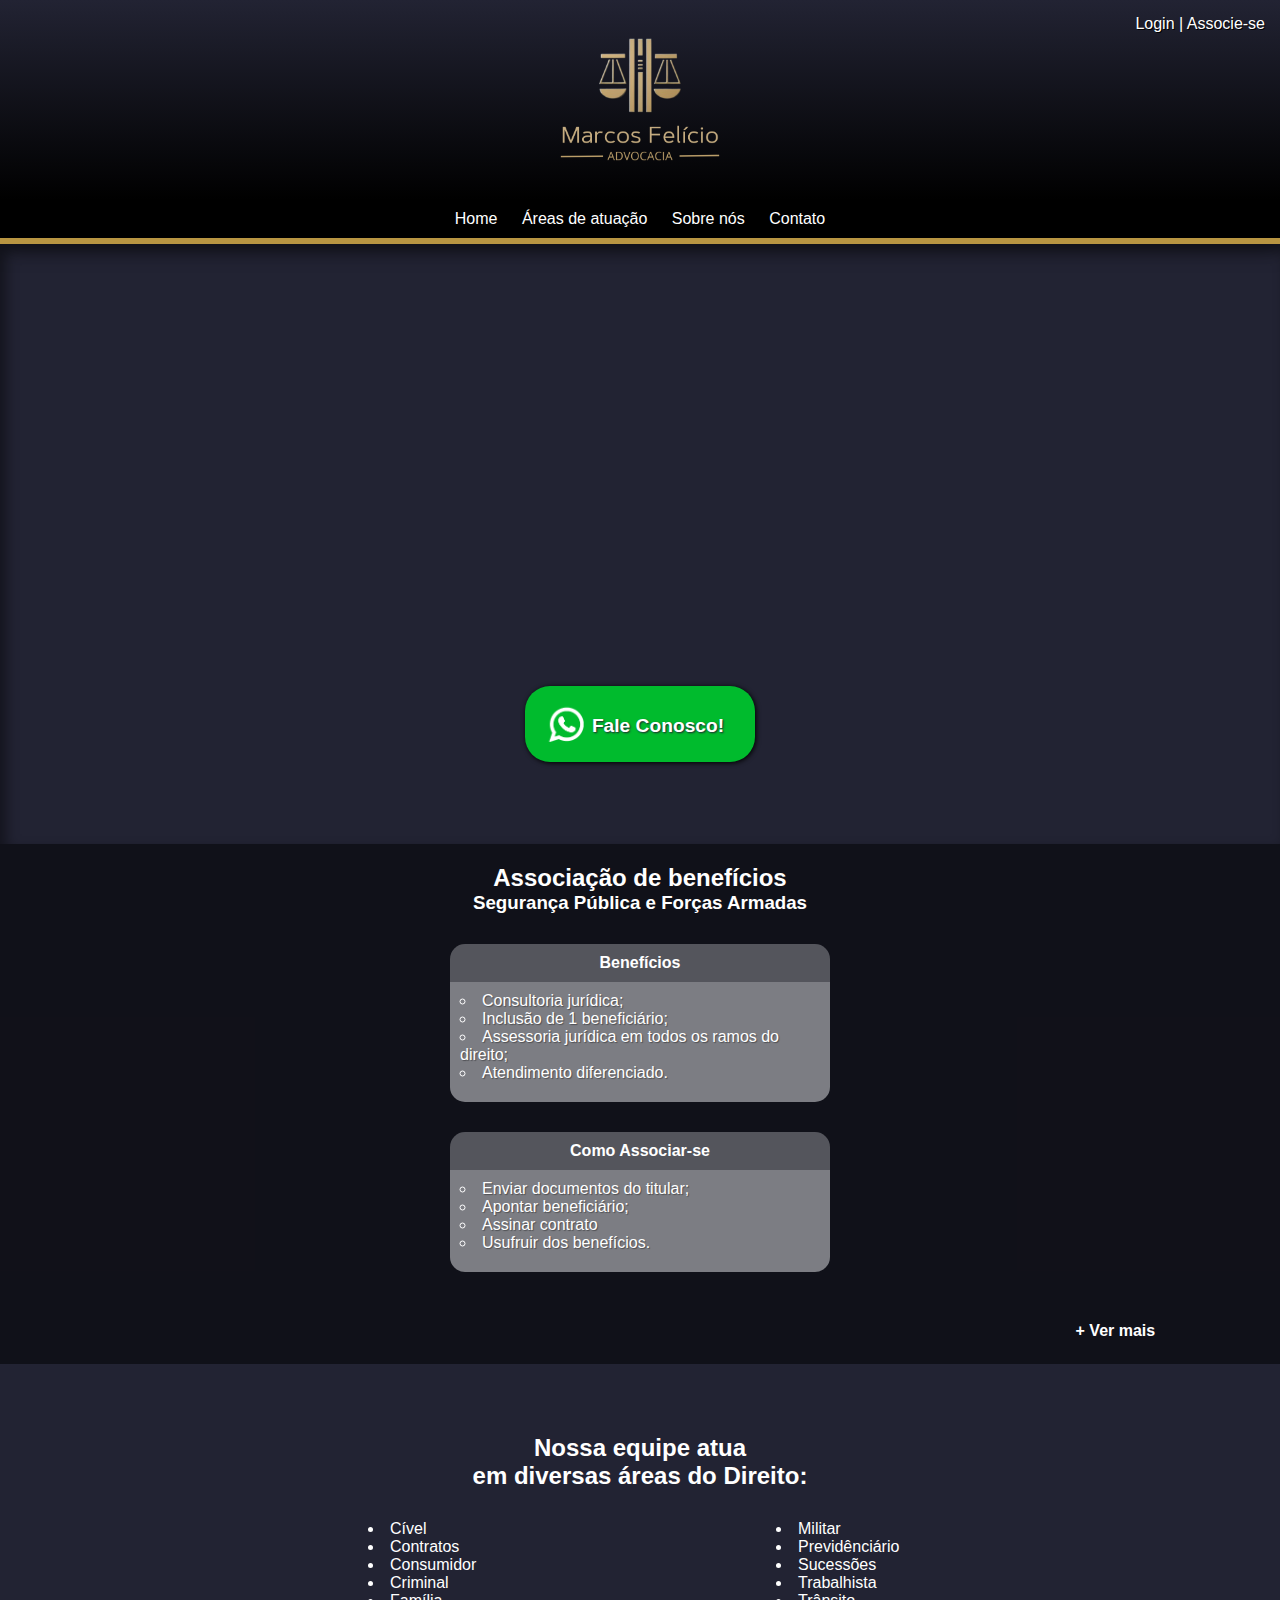
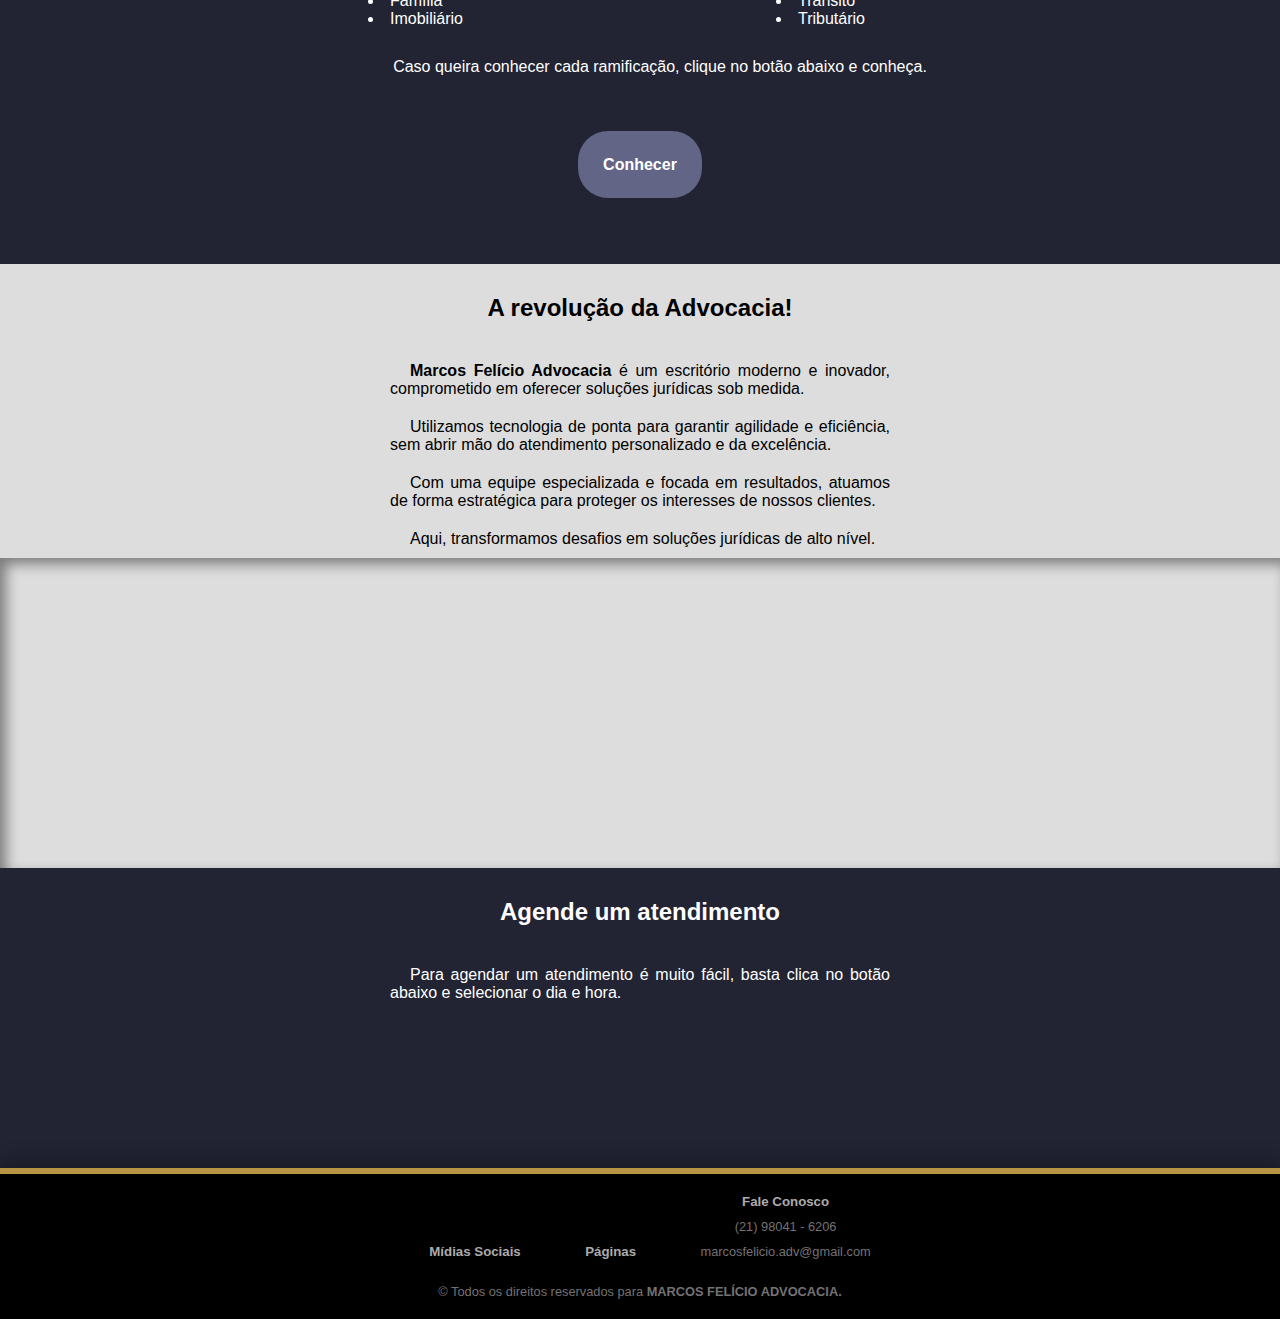
==== index.html @ d79ed9b8 "site responsivo" ====
<!DOCTYPE html>
<html lang="pt-br">
<head>
    <meta charset="UTF-8">
    <meta name="viewport" content="width=device-width, initial-scale=1.0">
    <title>Marcos Felício Advocacia</title>
    <link rel="stylesheet" href="https://fonts.googleapis.com/css2?family=Material+Symbols+Outlined:opsz,wght,FILL,GRAD@20..48,100..700,0..1,-50..200" />
    <link rel="stylesheet" href="styles/index-mob.css">
    <link rel="stylesheet" href="styles/index-all.css">

    <link rel="shortcut icon" href="images/favicon.ico" type="image/x-icon">    
</head>
<body onresize="mudoutamanho()">
    <header>
        <p><a href="#">Login</a> | <a href="#">Associe-se</a></p>
        <img src="images/Marcos Felício.png" alt="Logotipo">
    </header>
    
    <span id="burguer" class="material-symbols-outlined" onclick="clickMenu()">menu</span>

    <menu id="menu">
        <ul>
            <li><a href="#">Home</a></li>
            <li><a href="#">Áreas de atuação</a></li>
            <li><a href="#">Sobre nós</a></li>
            <li><a href="#">Contato</a></li>
            <li class="menumob"><a href="#"><span class="material-symbols-outlined">login</span> Login</a></li>
            <li class="menumob"><a href="#"><span class="material-symbols-outlined">person_add</span> Associe-se</a></li>
        </ul>
    </menu>
    <div class="linha"></div>
    <main>
        <section id="banner">
            <p><a href="https://wa.me/5521980416206" target="_blank"><img src="images/whatsapp.png" alt="icone_whatsapp">Fale Conosco!</a></p>
        </section>

        <section id="associacao">
                <h2>Associação de benefícios</h2>
                <h3>Segurança Pública e Forças Armadas</h3>
            <article>
                <h4>Benefícios</h4>
                <ul>
                    <li>Consultoria jurídica;</li>
                    <li>Inclusão de 1 beneficiário;</li>
                    <li>Assessoria jurídica em todos os ramos do direito;</li>
                    <li>Atendimento diferenciado.</li>
                </ul>
            </article>
            <article>
                <h4>Como Associar-se</h4>
                <ul>
                    <li>Enviar documentos do titular;</li>
                    <li>Apontar beneficiário;</li>
                    <li>Assinar contrato</li>
                    <li>Usufruir dos benefícios.</li>
                </ul>
            </article>
            <h3 class="mais"><a href="#" class="mais">+ Ver mais</a></h3>
        </section>

        <section id="especialidades">
            <h2>Nossa equipe atua<br> em diversas áreas do Direito:</h2>
            <article>
                <ul>
                    <li>Cível</li>
                    <li>Contratos</li>
                    <li>Consumidor</li>
                    <li>Criminal</li>
                    <li>Família</li>
                    <li>Imobiliário</li>
                    <li>Militar</li>
                    <li>Previdênciário</li>
                    <li>Sucessões</li>
                    <li>Trabalhista</li>
                    <li>Trânsito</li>
                    <li>Tributário</li>
                </ul>
            </article>
            <p id="indent">Caso queira conhecer cada ramificação, clique no botão abaixo e conheça.</p>
            <p id="conhecer"><a href="#">Conhecer</a></p>
        </section>

        <section id="apresentacao">
            <div id="revolucao">
            <h2>A revolução da Advocacia!</h2>
                <p><strong>Marcos Felício Advocacia</strong> é um escritório moderno e inovador, comprometido em oferecer soluções jurídicas sob medida.</p> <p>Utilizamos tecnologia de ponta para garantir agilidade e eficiência, sem abrir mão do atendimento personalizado e da excelência.</p> <p>Com uma equipe especializada e focada em resultados, atuamos de forma estratégica para proteger os interesses de nossos clientes. </p><p>Aqui, transformamos desafios em soluções jurídicas de alto nível.</p>
            </div>
            <div id="imagem"></div>
        </section>
        <section id="agendamento">
            <h2>Agende um atendimento</h2>
            <p>Para agendar um atendimento é muito fácil, basta clica no botão abaixo e selecionar o dia e hora.</p>
            <div id="botao">
                <link href="https://calendar.google.com/calendar/scheduling-button-script.css" rel="stylesheet">
                    
                <script src="https://calendar.google.com/calendar/scheduling-button-script.js" async>

                </script>
                <script>
                    (function() {
                        var target = document.currentScript;
                        window.addEventListener('load', function() {
                        calendar.schedulingButton.load({
                        url: 'https://calendar.google.com/calendar/appointments/schedules/AcZssZ1_N-QK_9eDlYjeu1xu1SVpFrmO-2zY3DSFx8ysfodoXQvrzI2ch4QLSqxW19ItHxxBFsAYTBVs?gv=true',
                        color: '#636ab8',
                        label: "Clique aqui!",
                        target,
                        });
                    });
                    })();
                    </script>
            </div>
        </section>
        <!--
        Apresentação com IMG;
        Associação para membros da segurança pública;
        breve descrição: quantidade de advogados, etc.;
        Especialidades;
        Agende um atendimento;
        -->
    </main>
    <div class="linha"></div>
    <footer>
        <div>
            <h5>Mídias Sociais</h5>
        </div>
        <div>
            <h5>Páginas</h5>
        </div>
        <div>
            <h5>Fale Conosco</h5>
            <p><a href="https://wa.me/5521980416206" target="_blank">(21) 98041 - 6206</a></p>
            <p>marcosfelicio.adv@gmail.com</p>
        </div>
        <p>© Todos os direitos reservados para <strong>MARCOS FELÍCIO ADVOCACIA.</strong></p>
    </footer>

    <script>

        //window.alert('Repositório online para visualização dos nobres colegas.')

       /* function mudoutamanho() {
            var itens = document.getElementById('menu')

            if (window.innerWidth >=768) {
                itens.style.display = 'block'
            } else {
                itens.style.display = 'none'
            }
        }*/

        function clickMenu() {
            if (menu.style.display == 'block'){
                menu.style.display = 'none'
            } else {
                menu.style.display = 'block'
            }
        }
    </script>

</body>
</html>
---- styles/index-mob.css ----
@charset "UTF-8";

* {
    margin: 0px;
    padding: 0px;
}

:root {
    --cor1: #636ab8;
    --cor2: #626585;
    --cor3: #282f76;
    --cor4: #222333;
    --cor5: #b89542;
}

body {
   font-family: Arial, Helvetica, sans-serif;
   background-color: var(--cor4);
}

header {
    position: relative;
    height: 200px;
    background-image: linear-gradient(to bottom, var(--cor4), black);
}

header > p {
    display: none;
    position: relative;
    color: white;
    text-align: right;
    padding: 15px;
}

header > p > a {
    position: relative;
    text-decoration: none;
    color: white;
    text-shadow: 1px 1px 0px black;
}

header > p > a:hover {
    text-decoration: underline;
}

header img{
    width: 180px;
    position: absolute;
    left: 50%;
    top: 40%;

    transform: translate(-50%, -50%);
}

span#burguer {
    text-align: center;
    padding: 10px;
    color: white;
    display: block;
    background-color: black;
    cursor: pointer;
}

span#burguer:hover {
    background-color: var(--cor2);
}

menu {
    display: none;
}

menu > ul {
    list-style-type: none;
}

menu a {
    display: block;
    padding: 10px;
    text-decoration: none;
    background-color: black;
    color: white;
    text-align: center;
    border-top: 2px solid var(--cor2);
}

menu a:hover {
    background-color: var(--cor4);
}

div.linha {
    background-color: var(--cor5);
    height: 6px;
    box-shadow: 1px 1px 23px black;
}

main section#banner {
    position: relative;
    background-image: url('../images/banner.jpg');
    background-size: cover;
    background-position: right top;
    box-shadow: inset 6px 6px 13px 0px rgba(0, 0, 0, 0.438);
    height: 600px;
}

main section#banner a {
    position: absolute;
    text-align: center;
    font-weight: bold;
    font-size: 1.2em;
    padding-bottom: 25px;
    padding-left: 25px;
    padding-right: 25px;
    padding-top: 10px;
    width: 180px;
    background-color: #00BB2D;
    border-radius: 25px;
    text-shadow: 1px 1px 2px var(--cor4);
    text-decoration: none;
    color: white;
    box-shadow: 1px 1px 5px black;
    top: 80%;
    left: 50%;

    transform: translate(-50%, -50%);
}

main section#banner img {
    width: 20%;
    transform: translate(-20%, 30%);
}

main section#banner a:hover {
    background-color: #007c1d;
    outline-color: #01270a;
    color: white;
    box-shadow: 2px 2px 10px black;
}

main section#associacao {
    background-color: rgba(0, 0, 0, 0.504);
    height: 520px;
}

main section#associacao h2 {
    padding-top: 20px;
}

main section#associacao h2, h3{
    text-align: center;
    color: white;
}

main section#associacao article {
    margin: auto;
    text-align: center;
    display: block;
    margin-top: 30px;
    width: 380px;
}

main section#associacao article h4{
    text-align: center;
    color: white;
    padding: 10px;
    background-color: #54555c;
    border-top-left-radius: 15px;
    border-top-right-radius: 15px;
}

main section#associacao article ul{
    padding-top: 10px;
    color: rgb(255, 255, 255);
    text-align: left;
    padding-left: 10px;
    padding-bottom: 20px;
    border-bottom-left-radius: 15px;
    border-bottom-right-radius: 15px;
    list-style-position: inside;
    list-style-type: circle;
    background-color: #d2d4d88e;
    text-shadow: 1px 1px 1px rgba(0, 0, 0, 0.37);
}

.mais {
    margin-top: 50px;
    font-size: 1em;
    text-align: right;
    margin-right: 5%;
}

section#associacao > h3 > a {
    color: white;
    text-decoration: none;
}

section#associacao > h3 > a:hover {
    text-decoration: underline;
}

main section#especialidades {
    height: 500px;
}

main section#especialidades h2 {
    color: white;
    text-align: center;
    padding-top: 70px;
}

#especialidades article {
    margin-top: 30px;
    padding-left: 50px;
}

#especialidades ul {
    color: white;
    list-style-position: inside;
    columns: 2;
}

#especialidades > p#indent {
    color: white;
    margin-top: 30px;
    padding-left: 20px;
    text-indent: 20px;
}

#conhecer {
    text-align: center;
    font-weight: bold;
    padding-top: 80px;
}

#especialidades a {
    color: white;
    text-decoration: none;
    background-color: var(--cor2);
    padding: 25px;
    border-radius: 30px;
}

#especialidades a:hover {
    background-color: var(--cor3);
    color: var(--cor4);
}

main section#apresentacao {
    background-color: rgb(221, 221, 221);
}

#apresentacao h2 {
    text-align: center;
    padding: 30px;
}

#apresentacao p {
    /*display: block;*/
    margin: auto;
    padding: 10px;
    text-align: justify;
    text-indent: 20px;
    max-width: 500px;
}

section#apresentacao > div#imagem {
    display: block;
    background-image: url('../images/tecnologia.jpg');
    background-position: center bottom;
    background-repeat: no-repeat;
    background-size: cover;
    box-shadow: inset 6px 6px 13px 0px rgba(0, 0, 0, 0.438);
    height: 310px;
}

main section#agendamento {
    height: 300px;
    position: relative;
}

main section#agendamento h2 {
    padding: 30px;
    text-align: center;
    color: white;
}

main section#agendamento p {
    display: block;
    color: white;
    margin: auto;
    padding: 10px;
    text-align: justify;
    text-indent: 20px;
    max-width: 500px;
}

#botao {
    position: absolute;
    top: 80%;
    left: 50%;
    transform: translate(-50%, -50%);
}

footer {
    background-color: black;
    color: rgb(116, 114, 114);
    text-align: center;
}

footer > div > h5{
    color: rgb(173, 171, 171);
}

footer div {
    padding-top: 20px;
}

footer a {
    color: rgb(116, 114, 114);
    text-decoration: none;
}

footer > div > p{
    text-align: center;
    padding-top: 10px;
    font-size: 0.8em;
}

footer > p{
    text-align: center;
    padding-top: 20px;
    padding: 5px;
    padding-bottom: 20px;
    font-size: 0.8em;
}
---- styles/index-all.css ----
@charset "UTF-8";

/*Outra mídias*/

/* Pequenas telas e celular - até 768px*/
/* tablets 768px a 992px */
/* Desktops 992px a 1200px */
/* Grandes Telas - 1200px*/

@media screen and (min-width: 768px) and (max-width: 992px) {

    header > p {
        display: block;
    }

    menu {
        display: block;
        background-color: black;
    }

    menu ul {
        text-align: center;
    }

    menu li {
        display: inline-block;
    }

    menu a {
        display: inline-block;
        border-top: none;
        border-top-left-radius: 7px;
        border-top-right-radius: 7px;
    }

    span#burguer {
        display: none;
    }

    li.menumob {
        display: none;
    }   

    main section#especialidades article {
        margin: auto;
        display: block;
        margin-top: 30px;
        width: 500px;
    }

    section#especialidades > p#indent {
        text-align: center;
    }

}

@media screen and (min-width: 992px) and (max-width: 1200px) {

    header > p {
        display: block;
    }

    menu {
        display: block;
        background-color: black;
    }

    menu ul {
        text-align: center;
    }

    menu li {
        display: inline-block;
    }

    menu a {
        display: inline-block;
        border-top: none;
        border-top-left-radius: 7px;
        border-top-right-radius: 7px;
    }

    span#burguer {
        display: none;
    }

    li.menumob {
        display: none;
    }   

    main section#especialidades article {
        margin: auto;
        display: block;
        margin-top: 30px;
        width: 500px;
    }

    section#especialidades > p#indent {
        text-align: center;
    }

}

@media screen and (min-width: 1200px) {

    header > p {
        display: block;
    }

    menu {
        display: block;
        background-color: black;
    }

    menu ul {
        text-align: center;
    }

    menu li {
        display: inline-block;
    }

    menu a {
        display: inline-block;
        border-top: none;
        border-top-left-radius: 7px;
        border-top-right-radius: 7px;
    }

    span#burguer {
        display: none;
    }

    li.menumob {
        display: none;
    }   

    main section#especialidades article {
        margin: auto;
        display: block;
        padding-left: 20%;
        margin-top: 30px;
        width: 800px;
    }

    section#especialidades > p#indent {
        text-align: center;
    }

    footer div {
        display: inline-block;
        padding: 20px;
        padding-left: 40px;
    }

}
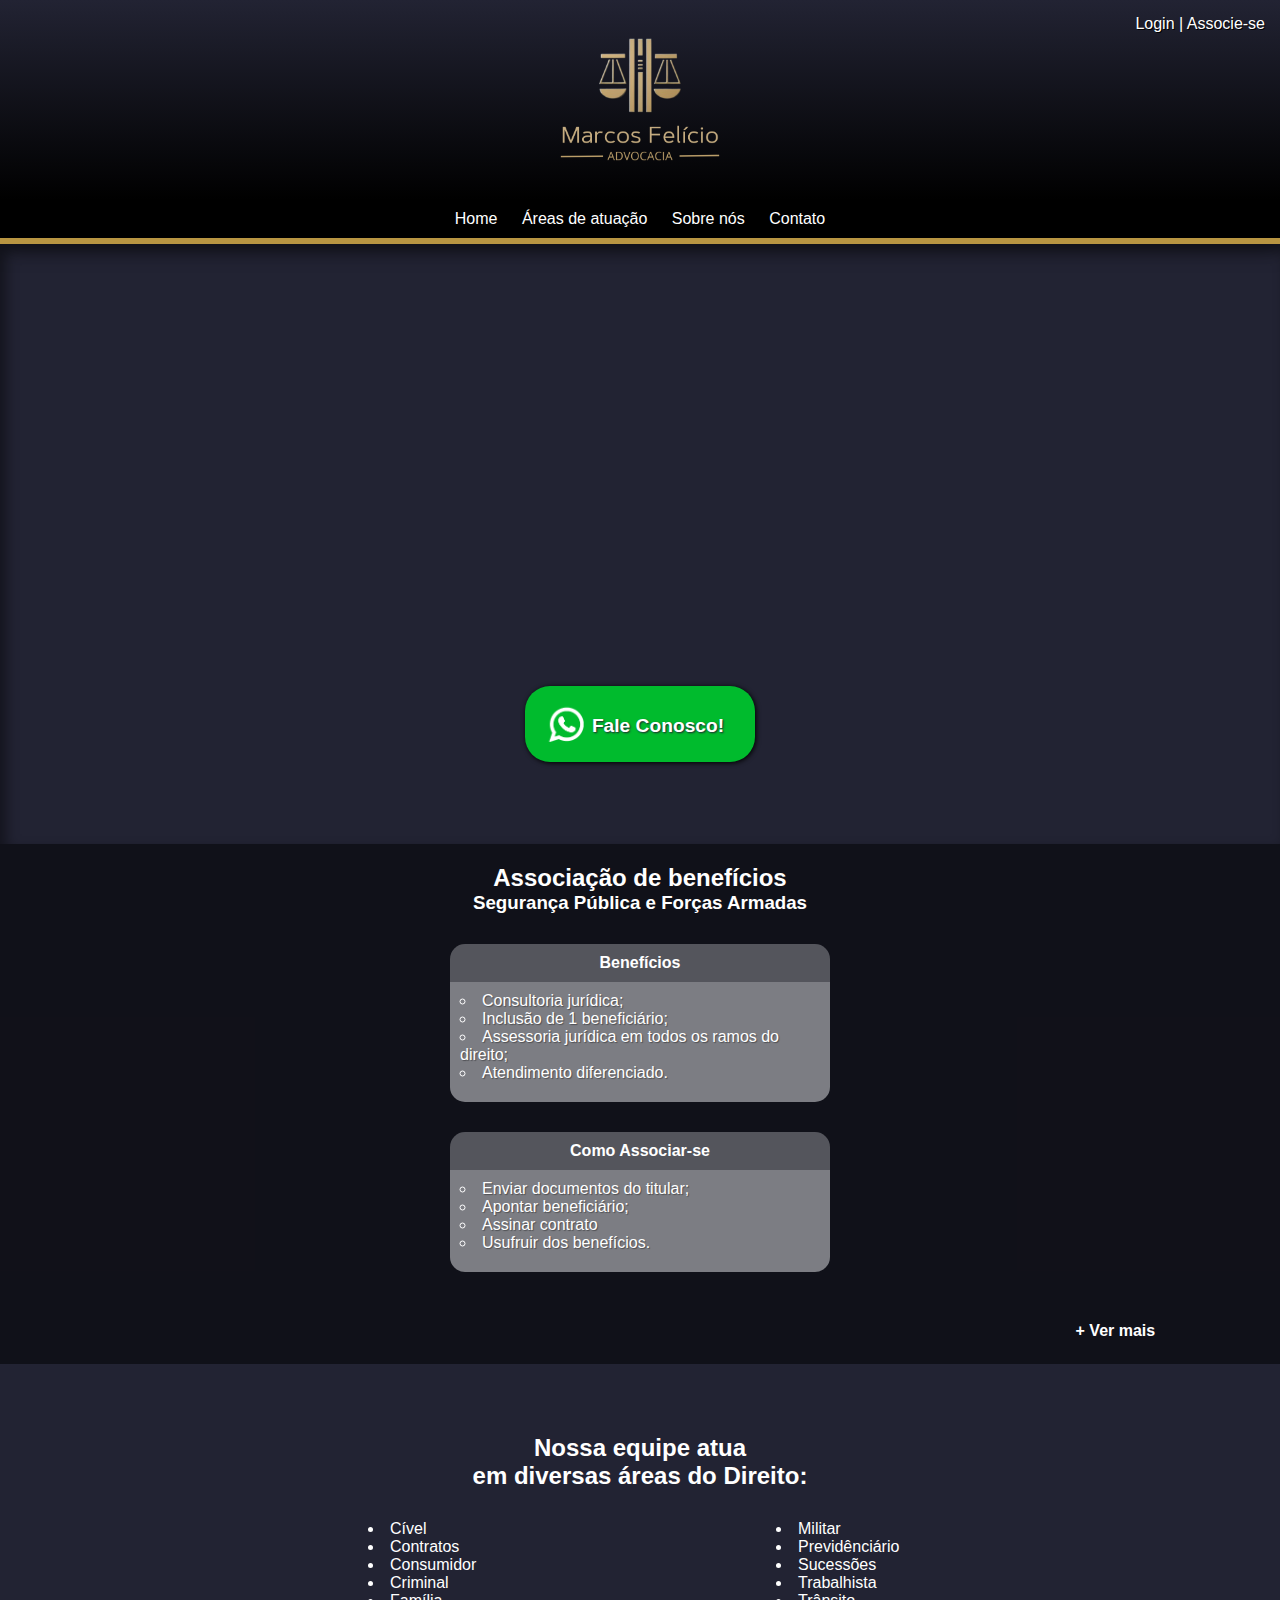
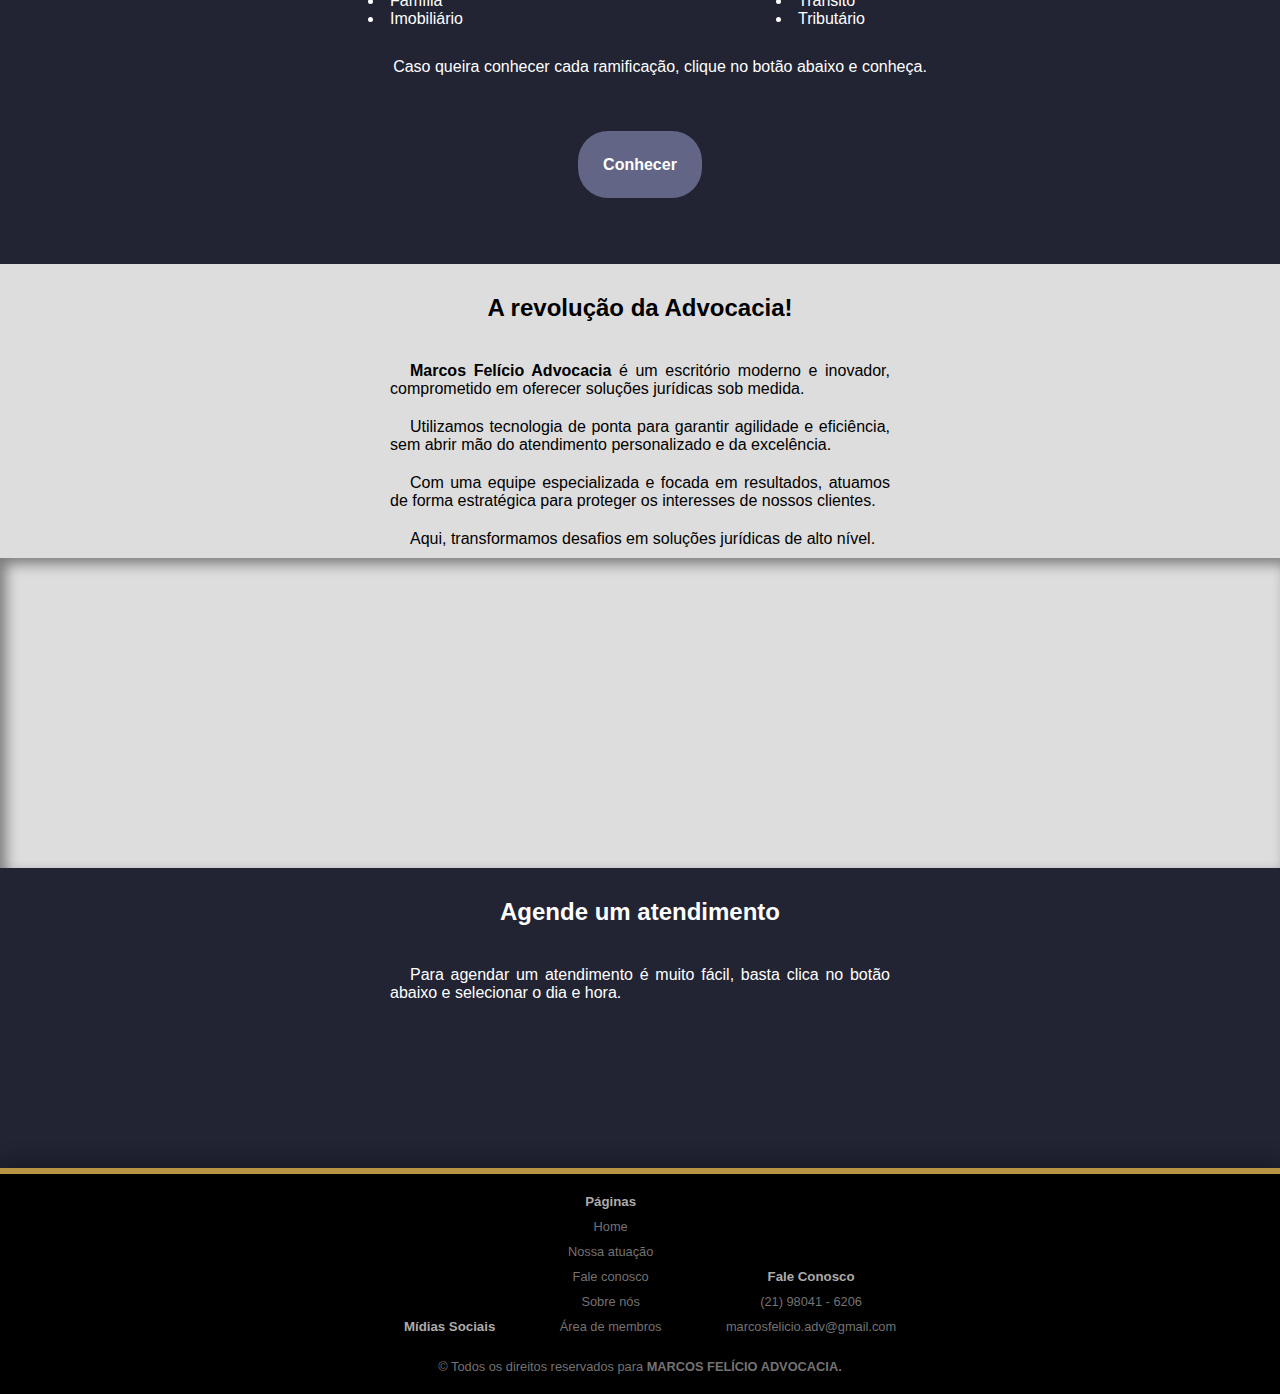
==== commit d729a627: "atualização" ====
--- a/index.html
+++ b/index.html
@@ -12,7 +12,7 @@
 </head>
 <body onresize="mudoutamanho()">
     <header>
-        <p><a href="#">Login</a> | <a href="#">Associe-se</a></p>
+        <p><a href="system/login.html">Login</a> | <a href="landing-pages/public security/landing-page.html">Associe-se</a></p>
         <img src="images/Marcos Felício.png" alt="Logotipo">
     </header>
     
@@ -21,10 +21,10 @@
     <menu id="menu">
         <ul>
             <li><a href="#">Home</a></li>
-            <li><a href="#">Áreas de atuação</a></li>
-            <li><a href="#">Sobre nós</a></li>
-            <li><a href="#">Contato</a></li>
-            <li class="menumob"><a href="#"><span class="material-symbols-outlined">login</span> Login</a></li>
+            <li><a href="atuacao.html">Áreas de atuação</a></li>
+            <li><a href="sobre-nos.html">Sobre nós</a></li>
+            <li><a href="contato.html">Contato</a></li>
+            <li class="menumob"><a href="system/login.html"><span class="material-symbols-outlined">login</span> Login</a></li>
             <li class="menumob"><a href="#"><span class="material-symbols-outlined">person_add</span> Associe-se</a></li>
         </ul>
     </menu>
@@ -55,7 +55,7 @@
                     <li>Usufruir dos benefícios.</li>
                 </ul>
             </article>
-            <h3 class="mais"><a href="#" class="mais">+ Ver mais</a></h3>
+            <h3 class="mais"><a href="landing-pages/public security/landing-page.html" class="mais">+ Ver mais</a></h3>
         </section>
 
         <section id="especialidades">
@@ -77,7 +77,7 @@
                 </ul>
             </article>
             <p id="indent">Caso queira conhecer cada ramificação, clique no botão abaixo e conheça.</p>
-            <p id="conhecer"><a href="#">Conhecer</a></p>
+            <p id="conhecer"><a href="atuacao.html">Conhecer</a></p>
         </section>
 
         <section id="apresentacao">
@@ -126,6 +126,11 @@
         </div>
         <div>
             <h5>Páginas</h5>
+            <p><a href="index.html">Home</a></p>
+            <p><a href="atuacao.html">Nossa atuação</a></p>
+            <p><a href="contato.html">Fale conosco</a></p>
+            <p><a href="sobre-nos.html">Sobre nós</a></p>
+            <p><a href="system/login.html">Área de membros</a></p>
         </div>
         <div>
             <h5>Fale Conosco</h5>
@@ -137,7 +142,7 @@
 
     <script>
 
-        //window.alert('Repositório online para visualização dos nobres colegas.')
+        window.alert('Repositório online para visualização dos nobres colegas.')
 
        /* function mudoutamanho() {
             var itens = document.getElementById('menu')
